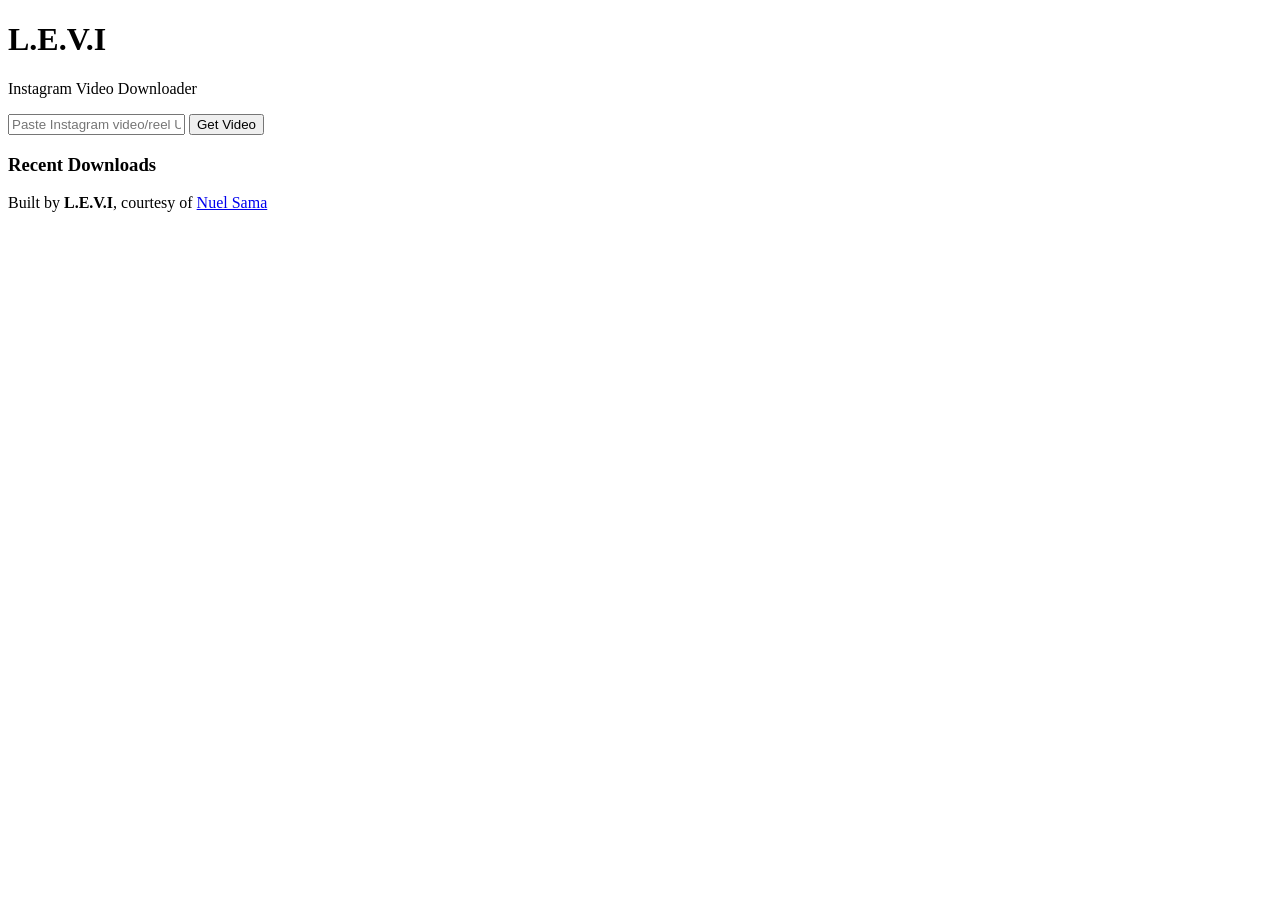
==== ig.html @ 5503530b "Create ig.html" ====
<!DOCTYPE html>
<html lang="en">
<head>
  <meta charset="UTF-8" />
  <meta name="viewport" content="width=device-width, initial-scale=1.0"/>
  <title>L.E.V.I - Instagram Downloader</title>
  <link rel="stylesheet" href="ig.css" />
</head>
<body>

  <div class="container">
    <h1>L.E.V.I</h1>
    <p class="subtitle">Instagram Video Downloader</p>

    <input type="text" id="igUrl" placeholder="Paste Instagram video/reel URL here..." />
    <button id="fetchBtn">Get Video</button>

    <div id="results"></div>

    <div id="history">
      <h3>Recent Downloads</h3>
      <ul id="historyList"></ul>
    </div>
  </div>

  <footer>
    Built by <strong>L.E.V.I</strong>, courtesy of <a href="https://twitter.com/NuelSama" target="_blank">Nuel Sama</a>
  </footer>

  <script src="ig.js"></script>
</body>
</html>
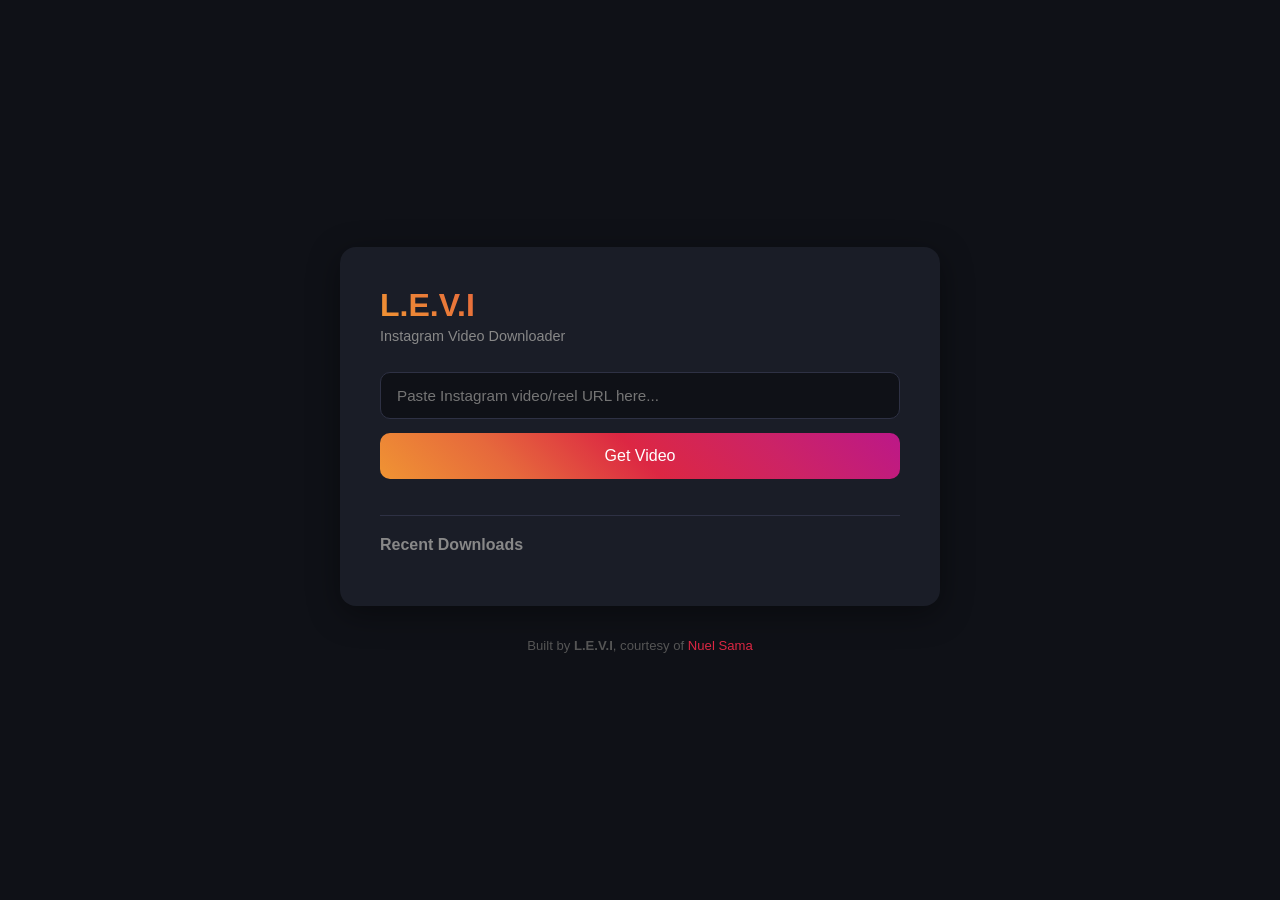
==== commit 61b01f7b: "Update ig.html" ====
--- a/ig.html
+++ b/ig.html
@@ -24,7 +24,7 @@
   </div>
 
   <footer>
-    Built by <strong>L.E.V.I</strong>, courtesy of <a href="https://twitter.com/NuelSama" target="_blank">Nuel Sama</a>
+    Built by <strong>L.E.V.I</strong>, courtesy of <a href="https://x.com/Nostalgic_Nuel" target="_blank">Nuel Sama</a>
   </footer>
 
   <script src="ig.js"></script>
--- a/ig.css
+++ b/ig.css
@@ -0,0 +1,167 @@
+* {
+  margin: 0;
+  padding: 0;
+  box-sizing: border-box;
+}
+
+body {
+  font-family: 'Segoe UI', sans-serif;
+  background: #0f1117;
+  color: #e1e1e1;
+  min-height: 100vh;
+  display: flex;
+  flex-direction: column;
+  align-items: center;
+  justify-content: center;
+  padding: 20px;
+}
+
+.container {
+  background: #1a1d27;
+  border-radius: 16px;
+  padding: 40px;
+  width: 100%;
+  max-width: 600px;
+  box-shadow: 0 8px 32px rgba(0,0,0,0.4);
+}
+
+h1 {
+  font-size: 2rem;
+  background: linear-gradient(45deg, #f09433, #e6683c, #dc2743, #cc2366, #bc1888);
+  -webkit-background-clip: text;
+  -webkit-text-fill-color: transparent;
+  margin-bottom: 4px;
+}
+
+p.subtitle {
+  font-size: 0.9rem;
+  color: #888;
+  margin-bottom: 28px;
+}
+
+input[type="text"] {
+  width: 100%;
+  padding: 14px 16px;
+  border-radius: 10px;
+  border: 1px solid #2e3144;
+  background: #0f1117;
+  color: #fff;
+  font-size: 0.95rem;
+  outline: none;
+  transition: border 0.2s;
+}
+
+input[type="text"]:focus {
+  border-color: #dc2743;
+}
+
+button#fetchBtn {
+  margin-top: 14px;
+  width: 100%;
+  padding: 14px;
+  background: linear-gradient(45deg, #f09433, #e6683c, #dc2743, #cc2366, #bc1888);
+  color: #fff;
+  border: none;
+  border-radius: 10px;
+  font-size: 1rem;
+  cursor: pointer;
+  transition: opacity 0.2s;
+}
+
+button#fetchBtn:hover {
+  opacity: 0.9;
+}
+
+#results {
+  margin-top: 24px;
+}
+
+.video-card {
+  background: #0f1117;
+  border: 1px solid #2e3144;
+  border-radius: 10px;
+  overflow: hidden;
+  margin-bottom: 16px;
+}
+
+.video-card img {
+  width: 100%;
+  height: 200px;
+  object-fit: cover;
+}
+
+.video-card .caption {
+  padding: 12px;
+  font-size: 0.82rem;
+  color: #888;
+  white-space: nowrap;
+  overflow: hidden;
+  text-overflow: ellipsis;
+}
+
+.download-btn {
+  display: block;
+  margin-top: 14px;
+  width: 100%;
+  padding: 12px;
+  background: linear-gradient(45deg, #f09433, #e6683c, #dc2743, #cc2366, #bc1888);
+  color: #fff;
+  border: none;
+  border-radius: 10px;
+  font-size: 0.95rem;
+  cursor: pointer;
+  text-align: center;
+  text-decoration: none;
+  transition: opacity 0.2s;
+}
+
+.download-btn:hover {
+  opacity: 0.9;
+}
+
+.error {
+  color: #ff4d4d;
+  font-size: 0.9rem;
+  margin-top: 12px;
+}
+
+#history {
+  margin-top: 36px;
+  border-top: 1px solid #2e3144;
+  padding-top: 20px;
+}
+
+#history h3 {
+  font-size: 1rem;
+  color: #888;
+  margin-bottom: 12px;
+}
+
+#historyList {
+  list-style: none;
+  padding: 0;
+}
+
+#historyList li {
+  font-size: 0.8rem;
+  color: #555;
+  padding: 6px 0;
+  border-bottom: 1px solid #1e2130;
+  word-break: break-all;
+}
+
+footer {
+  margin-top: 32px;
+  font-size: 0.82rem;
+  color: #555;
+  text-align: center;
+}
+
+footer a {
+  color: #dc2743;
+  text-decoration: none;
+}
+
+footer a:hover {
+  text-decoration: underline;
+  }
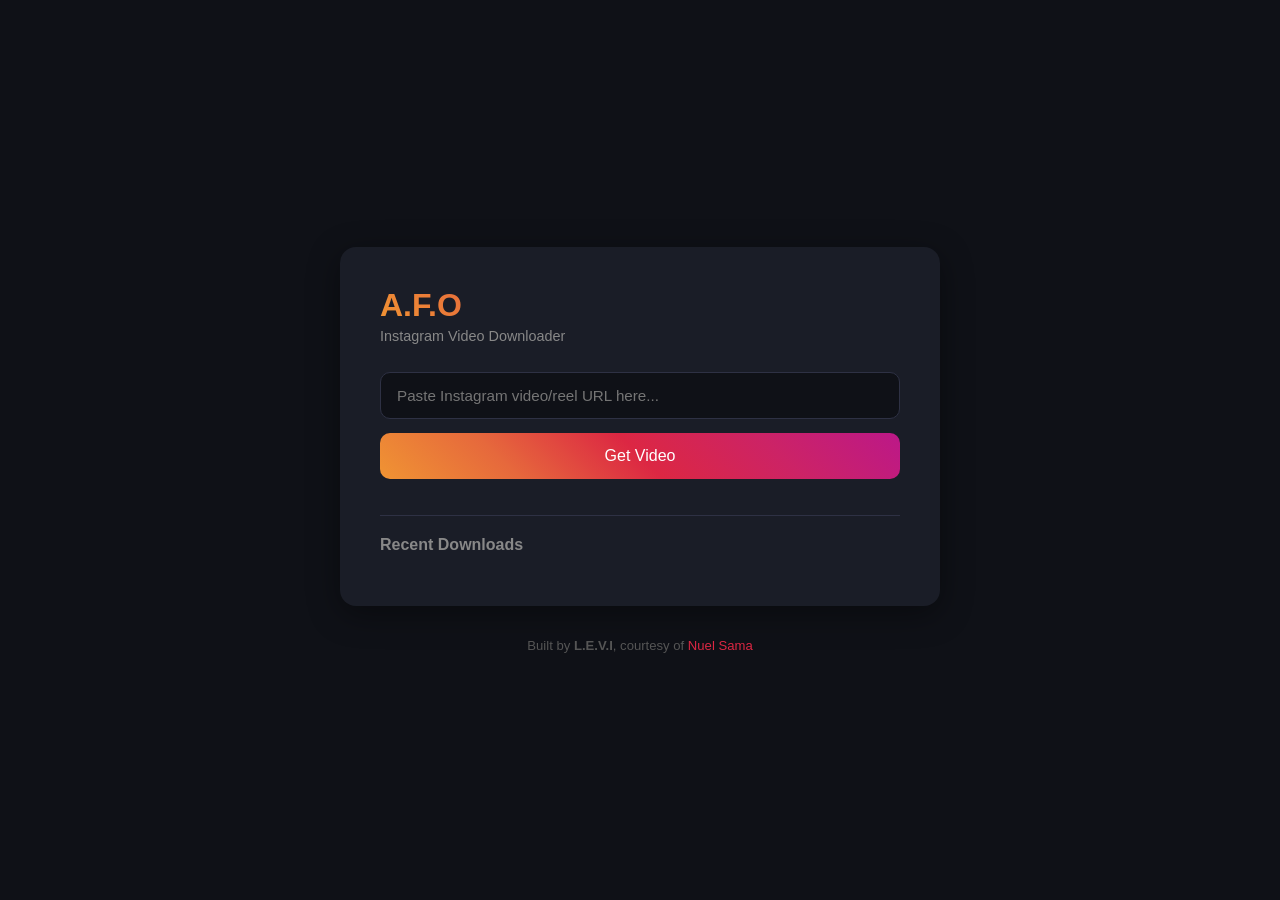
==== commit 2780cf34: "Update ig.html" ====
--- a/ig.html
+++ b/ig.html
@@ -9,7 +9,7 @@
 <body>
 
   <div class="container">
-    <h1>L.E.V.I</h1>
+    <h1>A.F.O</h1>
     <p class="subtitle">Instagram Video Downloader</p>
 
     <input type="text" id="igUrl" placeholder="Paste Instagram video/reel URL here..." />
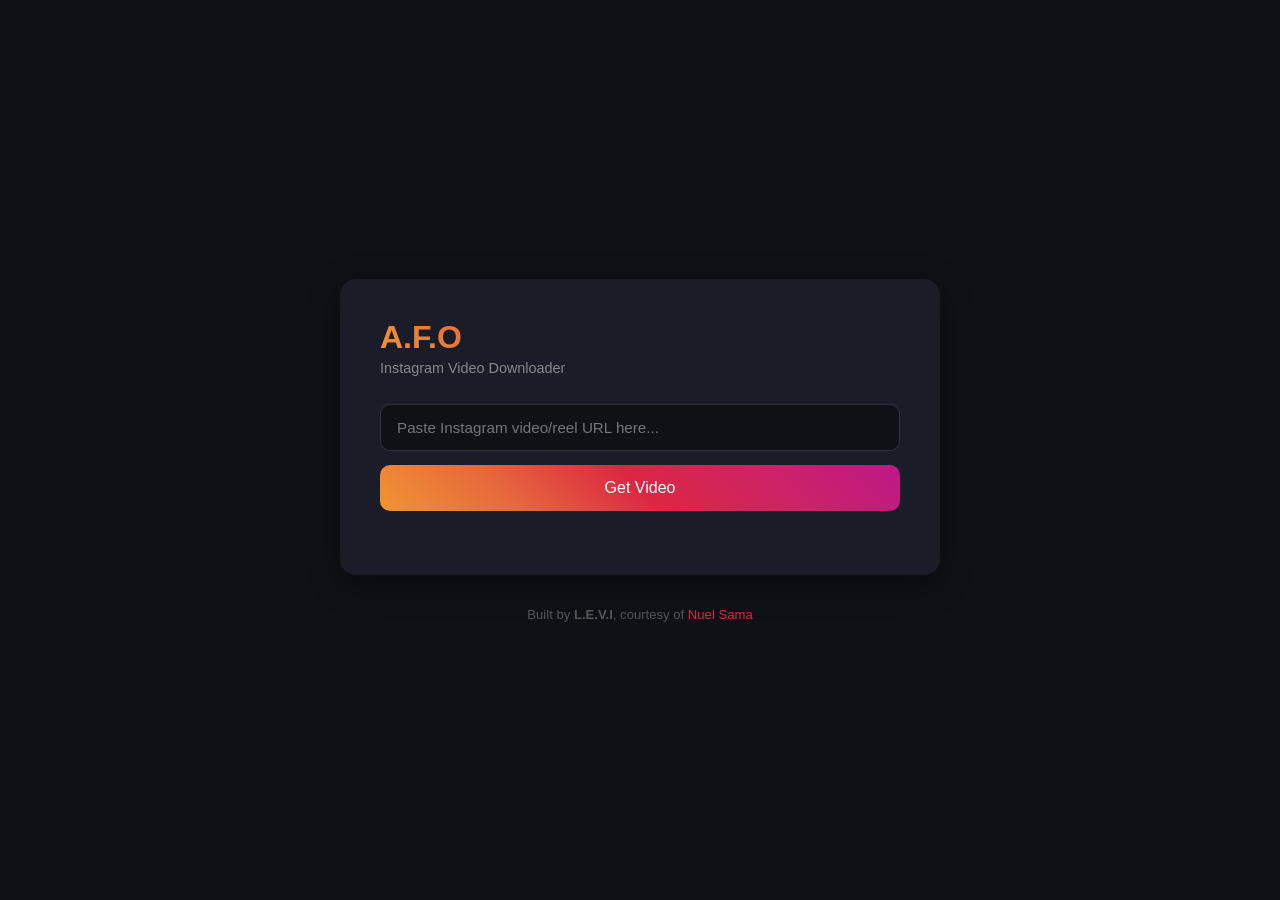
==== commit d166e083: "Update ig.html" ====
--- a/ig.html
+++ b/ig.html
@@ -17,10 +17,7 @@
 
     <div id="results"></div>
 
-    <div id="history">
-      <h3>Recent Downloads</h3>
-      <ul id="historyList"></ul>
-    </div>
+    
   </div>
 
   <footer>
